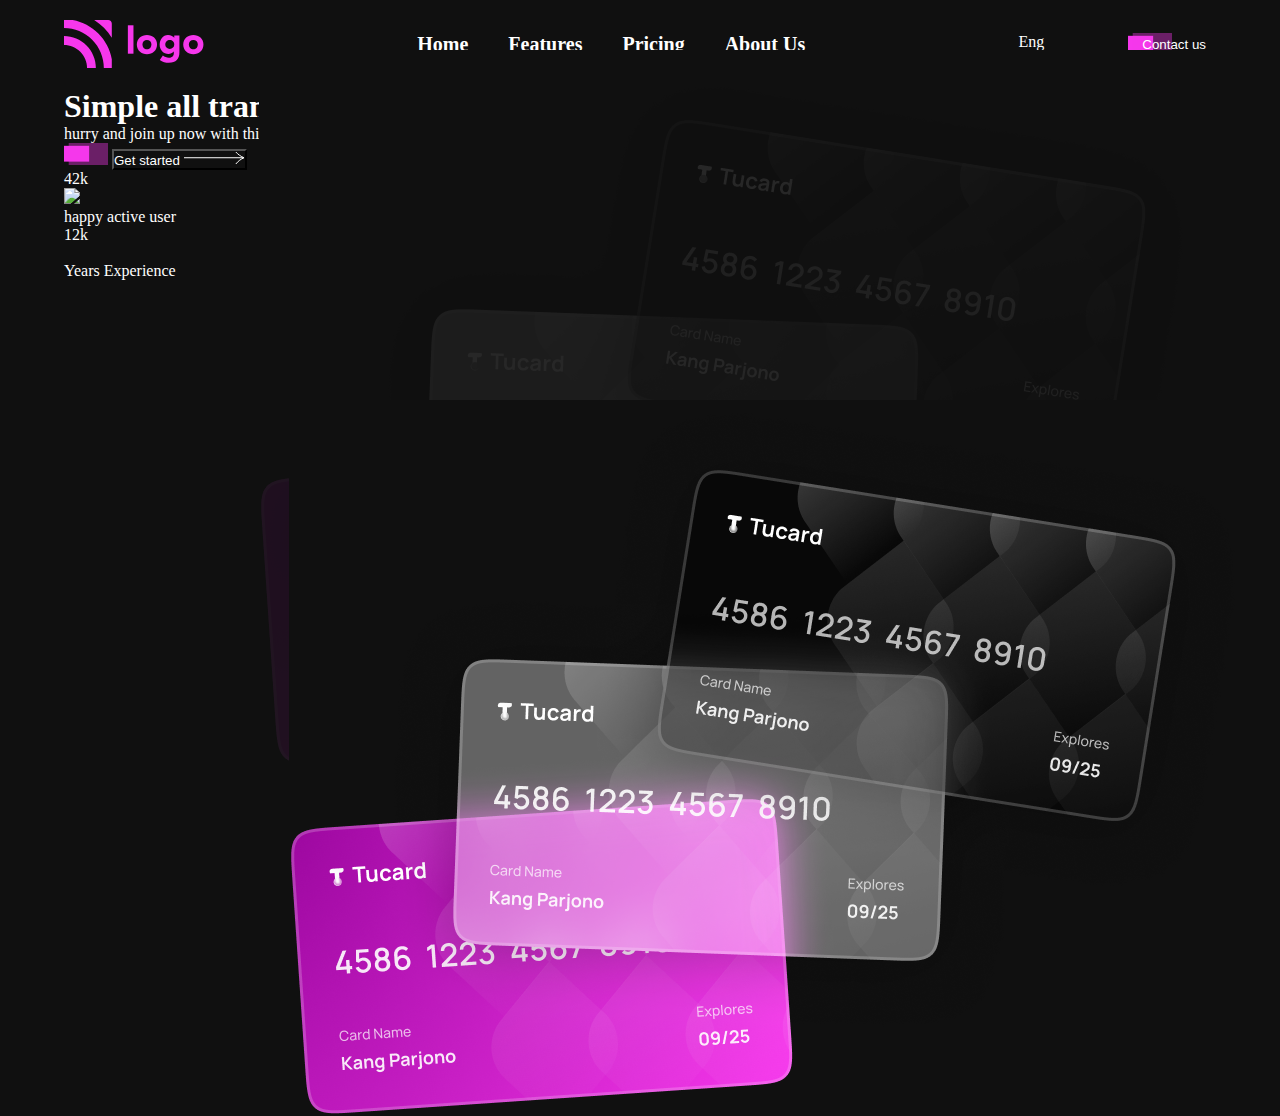
==== 04_credit card landing page/index.html @ 17f3b17a "project 4 added" ====
<!DOCTYPE html>
<html lang="en">
<head>
    <meta charset="UTF-8">
    <meta name="viewport" content="width=device-width, initial-scale=1.0">
    <title>credit card landing page</title>
    <link rel="stylesheet" href="./style.css">
</head>
<body>
    <div class="container">
        <header class="navbar-container">
            <nav class="navbar">
                <img src="./assets/Logo.svg" alt="logo image">
                <ul class="list">
                    <li class="list-item">Home</li>
                    <li class="list-item">Features</li>
                    <li class="list-item">Pricing</li>
                    <li class="list-item">About Us</li>
                </ul>
                <div class="buttons-group">
                    <p>Eng <span><img src="./assets/" alt=""></span></p>
                    <img class ="btn-pink" src="./assets/btn-pink-bg.svg" alt="button image">
                    <button class="button">Contact us</button>
                </div>
            </nav>
        </header>
        <!-- hero section -->
        <main>
            <section class="hero-container">
                <div class="text">
                    <h1>Simple all transaction in one card</h1>
                    <p>hurry and join up now with this you can manage  your daily finance easily and safly</p>
                    <div class="get-starte-btn">
                        <img src="./assets/btn-pink-bg.svg" alt="">
                        <button class="btn">Get started <span><img src="./assets/RightArrow.svg" alt=""></span></button>
                    </div>
                    <div class="lower">
                        <div class="left">
                            <p>42k</p>
                            <img src="./assets/dollar-circle.svg alt=">
                            <p>happy active user</p>
                        </div>
                        <div class="right">
                            <p>12k</p>
                            <img src="./assets/" alt="">
                            <p>Years Experience</p>
                        </div>
                    </div>
                </div>
                <div class="imges">
                    <img class="back-img" src="./assets/backCards.png" alt="">
                    <img class="front-img" src="./assets/frontCards.png" alt="">
                </div>

            </section>
        </main>
    </div>
</body>
</html>
---- 04_credit card landing page/style.css ----
*,*::after,*::before{
    margin: 0;
    padding: 0;
    box-sizing: border-box;
    background-color: #101010;
    color: #ffffff;
}
.container {
    margin: 0 5%;
}
.navbar{
    display: flex;
    justify-content: space-between;
    align-items: center;
    padding: 20px 0;
}
.list{
    display: flex;
    gap:40px;
    font-size: 20px;
    font-weight: bold;
}
.list-item{
    list-style: none;
}
.buttons-group{
    display: flex;
    justify-content: space-between;
    gap: 30px;
}
.btn-pink{
    position: relative;
    left: 50px;

}
.button{
    background-color:transparent;
    border: none;
    position: relative;
    right: 10px;
}
/* hero section */
.hero-container{
    display: flex;
    justify-content: space-between;
}
.back-img {
    position: absolute;
    top: 50px;
    right: 60px;
}
.front-img{
    position: absolute;
    top: 400px;
    right: 30px;
    backface-visibility: visible;
    
}
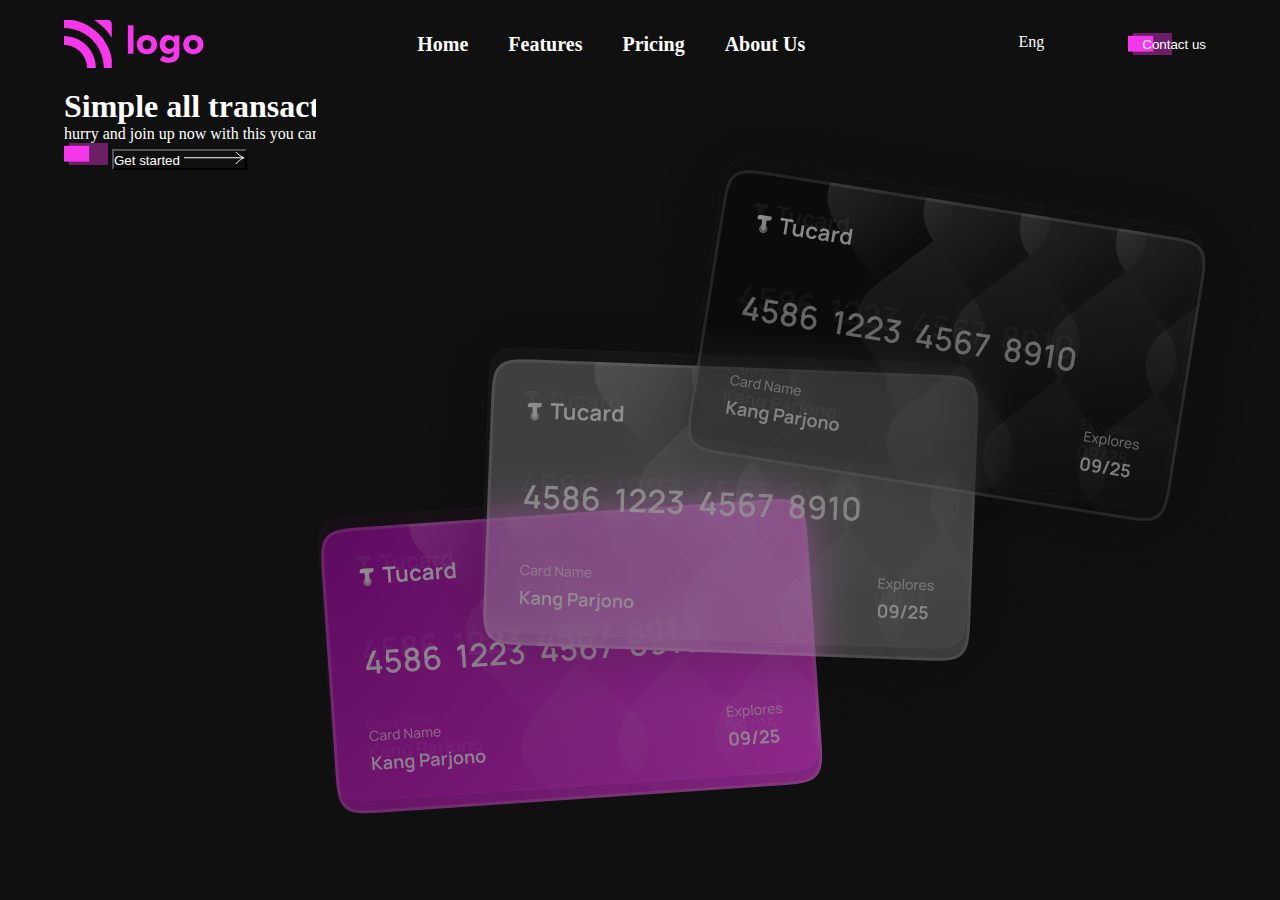
==== commit 49662e02: "adding the lesson folder" ====
--- a/04_credit card landing page/index.html
+++ b/04_credit card landing page/index.html
@@ -24,8 +24,61 @@
                 </div>
             </nav>
         </header>
+
+
         <!-- hero section -->
-        <main>
+         <main>
+            <div class="hero-container">
+                <section aria-label="text-area">
+                    <div class="text-container">
+                        <h1>Simple all transaction in one card</h1>
+                        <p>hurry and join up now with this you can manage  your daily finance easily and safly</p>
+                        <div class="get-starte-btn">
+                            <img src="./assets/btn-pink-bg.svg" alt="">
+                            <button class="btn">Get started <span><img src="./assets/RightArrow.svg" alt=""></span></button>
+                        </div>
+                    </div>
+                </section>
+    
+    
+                <section aria-label="background-img">
+                    <div class="images">
+                        <img class="back-img" src="./assets/backCards.png" alt="">
+                        <img class="front-img" src="./assets/frontCards.png" alt="">
+                    </div>
+                </section>
+            </div>
+
+         </main>
+
+
+
+
+
+
+
+
+
+
+
+
+
+
+
+
+
+
+
+
+
+
+
+
+
+
+
+
+        <!-- <main>
             <section class="hero-container">
                 <div class="text">
                     <h1>Simple all transaction in one card</h1>
@@ -47,13 +100,16 @@
                         </div>
                     </div>
                 </div>
-                <div class="imges">
-                    <img class="back-img" src="./assets/backCards.png" alt="">
-                    <img class="front-img" src="./assets/frontCards.png" alt="">
+                <div>
+
+                    <div class="images">
+                        <img class="back-img" src="./assets/backCards.png" alt="">
+                        <img class="front-img" src="./assets/frontCards.png" alt="">
+                    </div>
                 </div>
 
             </section>
-        </main>
+        </main> -->
     </div>
 </body>
 </html> --- a/04_credit card landing page/style.css
+++ b/04_credit card landing page/style.css
@@ -44,15 +44,113 @@
     display: flex;
     justify-content: space-between;
 }
-.back-img {
+
+.back-img{
+    position: absolute;
+    right: 3px;
+}
+.front-img{
+    position: absolute;
+    top: 100px;
+    right: 0px;
+    opacity: 0.5;
+}
+
+
+
+
+
+
+
+
+
+
+
+
+
+
+
+
+
+
+
+
+
+
+
+
+
+
+
+
+
+
+
+
+
+
+
+
+
+
+
+
+
+
+
+
+
+
+
+/* .hero-container{
+    display: flex;
+    justify-content: space-between;
+
+}
+.images{
+    position: absolute;
+    top: 40px;
+} */
+
+
+
+
+
+
+
+
+
+
+
+
+
+
+
+
+
+
+
+
+
+
+
+
+/* text section */
+/* .text {
+
+} */
+/* images section */
+/* .back-img {
     position: absolute;
     top: 50px;
     right: 60px;
+    z-index:-1;
 }
 .front-img{
     position: absolute;
-    top: 400px;
+    top: 300px;
     right: 30px;
     backface-visibility: visible;
+    opacity :0.3;
     
-}+} */